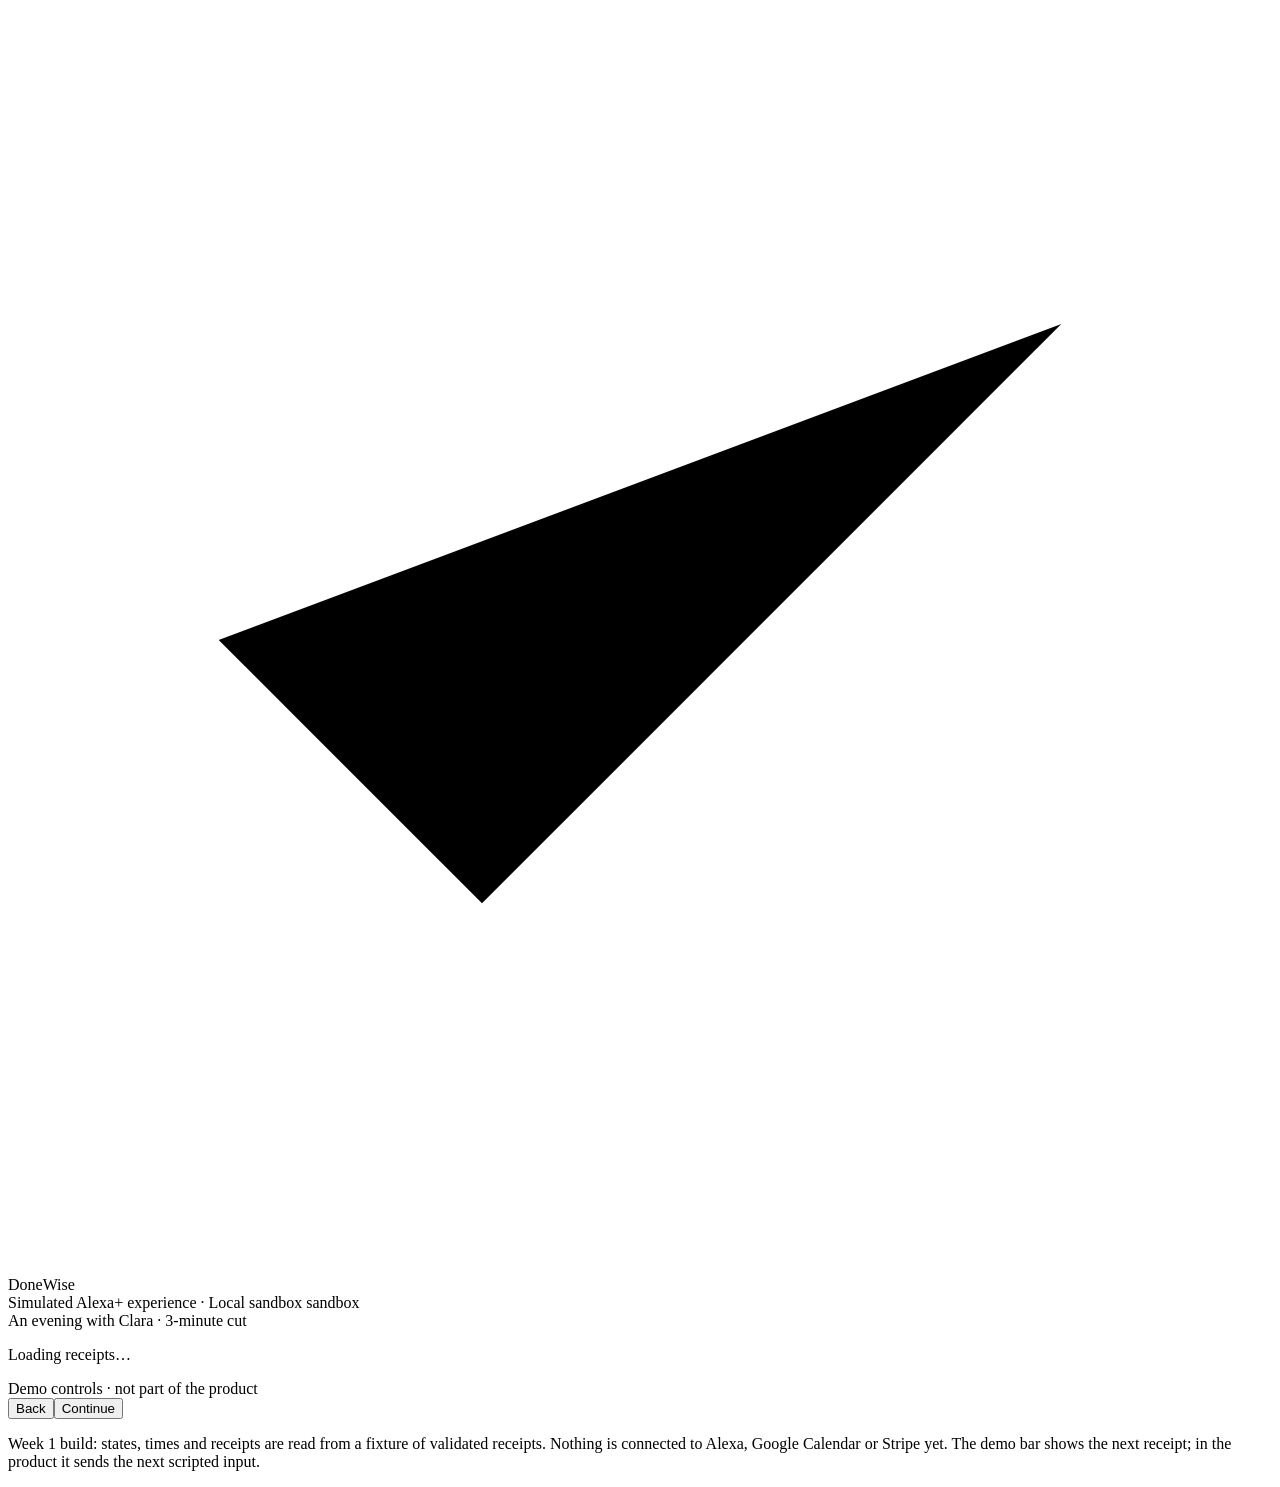
==== sim/static/index.html @ 6158784b "feat(sim): selectable user timezone, date rule in the prompt, speech filter USER_TIMEZONE accepts Am" ====
<!doctype html>
<html lang="en">
<head>
<meta charset="utf-8">
<meta name="viewport" content="width=device-width,initial-scale=1">
<title>DoneWise · An evening with Clara</title>
<link href="https://fonts.googleapis.com/css2?family=Instrument+Serif&family=IBM+Plex+Sans:wght@400;500;600&display=swap" rel="stylesheet">
<link rel="stylesheet" href="/static/styles.css">
</head>
<body>
<div id="dw-evening" aria-label="DoneWise: an evening with Clara">
 <header class="de-head">
  <div class="de-brand"><span class="de-mark"><svg viewBox="0 0 24 24" aria-hidden="true"><path d="M20 6 9 17l-5-5"/></svg></span>DoneWise</div>
  <div class="de-head-right">
   <span class="de-small">Simulated Alexa+ experience · Local sandbox</span>
   <span class="de-mode" id="de-mode" data-mode="sandbox">sandbox</span>
   <span class="de-mode" id="de-session-label" hidden></span>
  </div>
 </header>
 <div class="de-preview"><span id="de-preview-left">An evening with Clara · 3-minute cut</span><span id="de-preview-right"></span></div>
 <p class="de-loading" id="de-loading">Loading receipts…</p>
 <div class="de-grid" id="de-grid" hidden>
  <section class="de-talk" aria-label="Clara's conversation with Alexa+">
   <div><div class="de-heading"><h2 id="de-title"></h2><time class="de-clock" id="de-time"></time></div><p class="de-subtitle" id="de-subtitle"></p></div>
   <div class="de-gap" id="de-gap" hidden><svg viewBox="0 0 24 24" aria-hidden="true"><path d="M12 9v4M12 17h.01M10.3 3.9 1.8 18a2 2 0 0 0 1.7 3h17a2 2 0 0 0 1.7-3L13.7 3.9a2 2 0 0 0-3.4 0z"/></svg><span id="de-gap-text"></span></div>
   <div class="de-user" id="de-user-wrap"><small>Clara</small><p id="de-user"></p></div>
   <div>
    <div class="de-answer-label"><svg viewBox="0 0 24 24" aria-hidden="true"><path d="M2 10v3M6 6v11M10 3v18M14 8v7M18 5v13M22 10v3"/></svg><span>Alexa+ · spoken from the receipt</span><button type="button" class="de-voice" id="de-voice" aria-pressed="true" title="Read the spoken phrase aloud">Voice on</button></div>
    <p class="de-answer" id="de-answer" aria-live="polite"></p>
    <div class="de-approve-wrap" id="de-approve-wrap" hidden><button type="button" class="de-approve" id="de-approve"></button><span class="de-small" id="de-approve-note"></span></div>
    <p class="de-source" id="de-source"></p>
   </div>
   <details class="de-history"><summary id="de-history-label">Earlier in this conversation</summary><div id="de-history"></div></details>
   <form class="de-input" id="de-input" autocomplete="off">
    <label class="de-visually-hidden" for="de-text">Say something to Alexa+</label>
    <input type="text" id="de-text" placeholder="Type or tap the microphone…">
    <button type="button" class="de-mic" id="de-mic" aria-label="Speak" title="Speak"><svg viewBox="0 0 24 24" aria-hidden="true"><path d="M12 3a3 3 0 0 0-3 3v6a3 3 0 0 0 6 0V6a3 3 0 0 0-3-3z"/><path d="M19 11a7 7 0 0 1-14 0M12 18v3M8 21h8"/></svg></button>
    <button type="submit" class="de-send" aria-label="Send">Send</button>
   </form>
   <p class="de-input-note" id="de-input-note" hidden></p>
  </section>
  <aside class="de-side" aria-label="Receipts and saved tasks">
   <div class="de-side-label"><svg viewBox="0 0 24 24" aria-hidden="true"><path d="M4 2v20l2-1 2 1 2-1 2 1 2-1 2 1 2-1 2 1V2l-2 1-2-1-2 1-2-1-2 1-2-1-2 1zM8 7h8M8 11h8M8 15h5"/></svg><span>What backs this answer</span><span class="de-links"><a href="#" id="de-link-receipt">Receipt</a><a href="#" id="de-link-audit" aria-expanded="false">Audit</a></span></div>
   <div class="de-receipt">
    <div class="de-receipt-tabs" id="de-receipt-tabs" hidden></div>
    <h3 id="de-receipt-title"></h3><p class="de-small" id="de-receipt-sub"></p>
    <div class="de-value" id="de-value"></div><p class="de-small" id="de-value-sub"></p>
    <div class="de-status" id="de-status"><svg viewBox="0 0 24 24" aria-hidden="true"><circle cx="12" cy="12" r="10"/><circle cx="12" cy="12" r="1"/></svg><span id="de-status-text"></span></div>
    <p class="de-fault-tag" id="de-fault-tag" hidden></p>
    <dl class="de-facts" id="de-facts"></dl>
    <details class="de-evidence"><summary>Where this answer comes from</summary><div id="de-evidence"></div><ol class="de-hist-list" id="de-op-history" hidden></ol></details>
   </div>
   <section class="de-contrast" id="de-contrast" hidden>
    <h3>Same fault, same model, without DoneWise</h3>
    <p class="de-placeholder">Pending: fed by evaluation run</p>
    <p class="de-small">Baseline reply and Stripe test dashboard for this run appear here, labelled with the evaluation run ID. Never written by hand.</p>
   </section>
   <section class="de-audit" id="de-audit" hidden>
    <h3>Audit</h3>
    <p class="de-small" id="de-audit-session">MCP session: not connected</p>
    <div id="de-audit-ops"></div>
   </section>
   <section class="de-saved"><h3>Clara's tasks · this conversation</h3><div id="de-records"></div></section>
  </aside>
 </div>
 <section class="de-session-controls" id="de-session-controls" aria-label="Session controls" hidden>
  <div class="de-director-label">Demo controls · not part of the product</div>
  <label for="de-session-mode">Session mode</label>
  <select id="de-session-mode"><option value="scripted">Scripted</option><option value="voice">Free voice</option></select>
  <label for="de-session-timezone">User timezone</label>
  <select id="de-session-timezone"><option value="America/Los_Angeles">Los Angeles (PRD story)</option><option value="America/Santiago">Santiago de Chile</option></select>
  <p class="de-small">Changing mode or timezone starts a new conversation. Previous records are kept.</p>
  <p class="de-small" id="de-llm-note"></p>
  <div id="de-fault-panel" hidden>
   <div class="de-controls">
    <button type="button" class="de-back" id="de-fault-drop">Drop the response after the charge</button>
    <button type="button" class="de-back" id="de-fault-ack">Acknowledge without writing, twice</button>
    <button type="button" class="de-back" id="de-fault-refresh">Refresh fault state</button>
   </div>
   <p class="de-small" id="de-fault-state" role="status"></p>
  </div>
 </section>
 <footer class="de-director" aria-label="Demo controls">
  <div class="de-director-label">Demo controls · not part of the product</div>
  <div class="de-controls">
   <nav class="de-chapters" aria-label="Chapters" id="de-chapters"></nav>
   <div class="de-nav"><button type="button" class="de-back" id="de-prev">Back</button><span class="de-count" id="de-count"></span><button type="button" class="de-next" id="de-next">Continue</button></div>
  </div>
 </footer>
 <p class="de-bottom" id="de-bottom">Week 1 build: states, times and receipts are read from a fixture of validated receipts. Nothing is connected to Alexa, Google Calendar or Stripe yet. The demo bar shows the next receipt; in the product it sends the next scripted input.</p>
</div>
<script src="/static/app.js"></script>
</body>
</html>
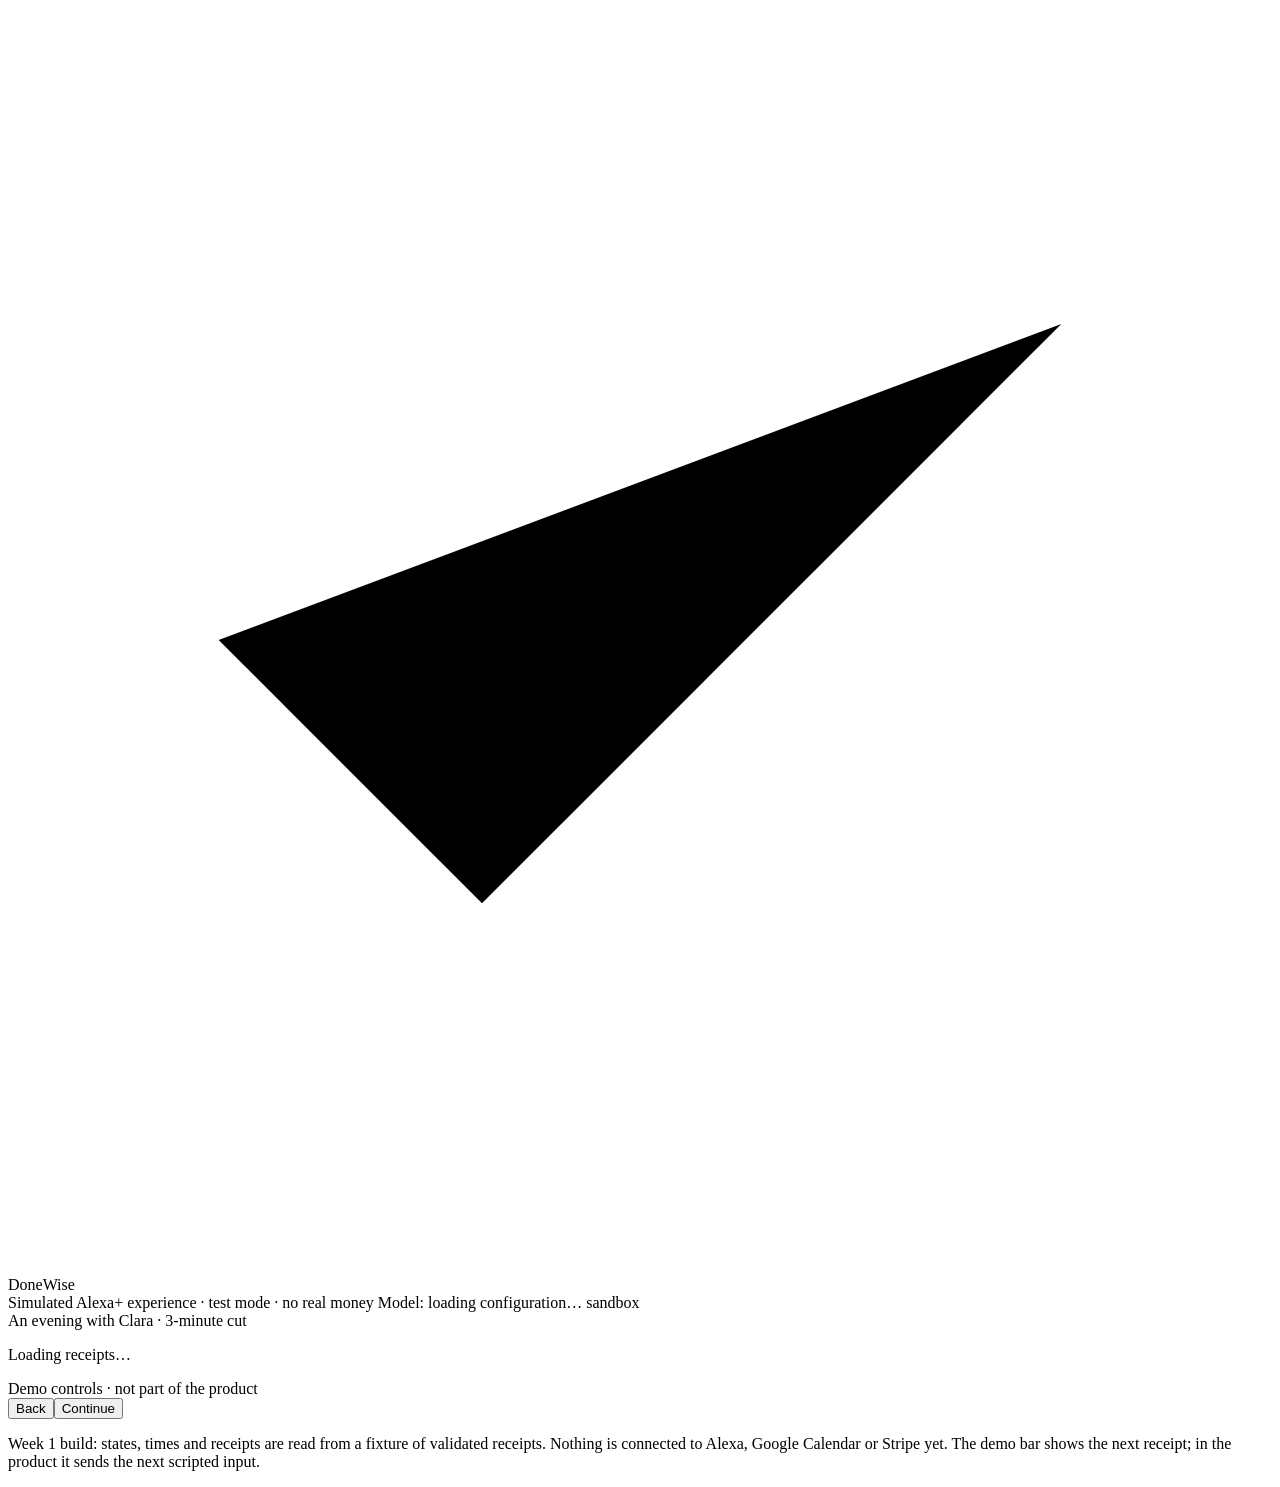
==== commit 064c3ae5: "feat(sim): validate connected Bedrock flow and display configured model" ====
--- a/sim/static/index.html
+++ b/sim/static/index.html
@@ -12,7 +12,8 @@
  <header class="de-head">
   <div class="de-brand"><span class="de-mark"><svg viewBox="0 0 24 24" aria-hidden="true"><path d="M20 6 9 17l-5-5"/></svg></span>DoneWise</div>
   <div class="de-head-right">
-   <span class="de-small">Simulated Alexa+ experience · Local sandbox</span>
+   <span class="de-small">Simulated Alexa+ experience · test mode · no real money</span>
+   <span class="de-small" id="de-model-label">Model: loading configuration…</span>
    <span class="de-mode" id="de-mode" data-mode="sandbox">sandbox</span>
    <span class="de-mode" id="de-session-label" hidden></span>
   </div>
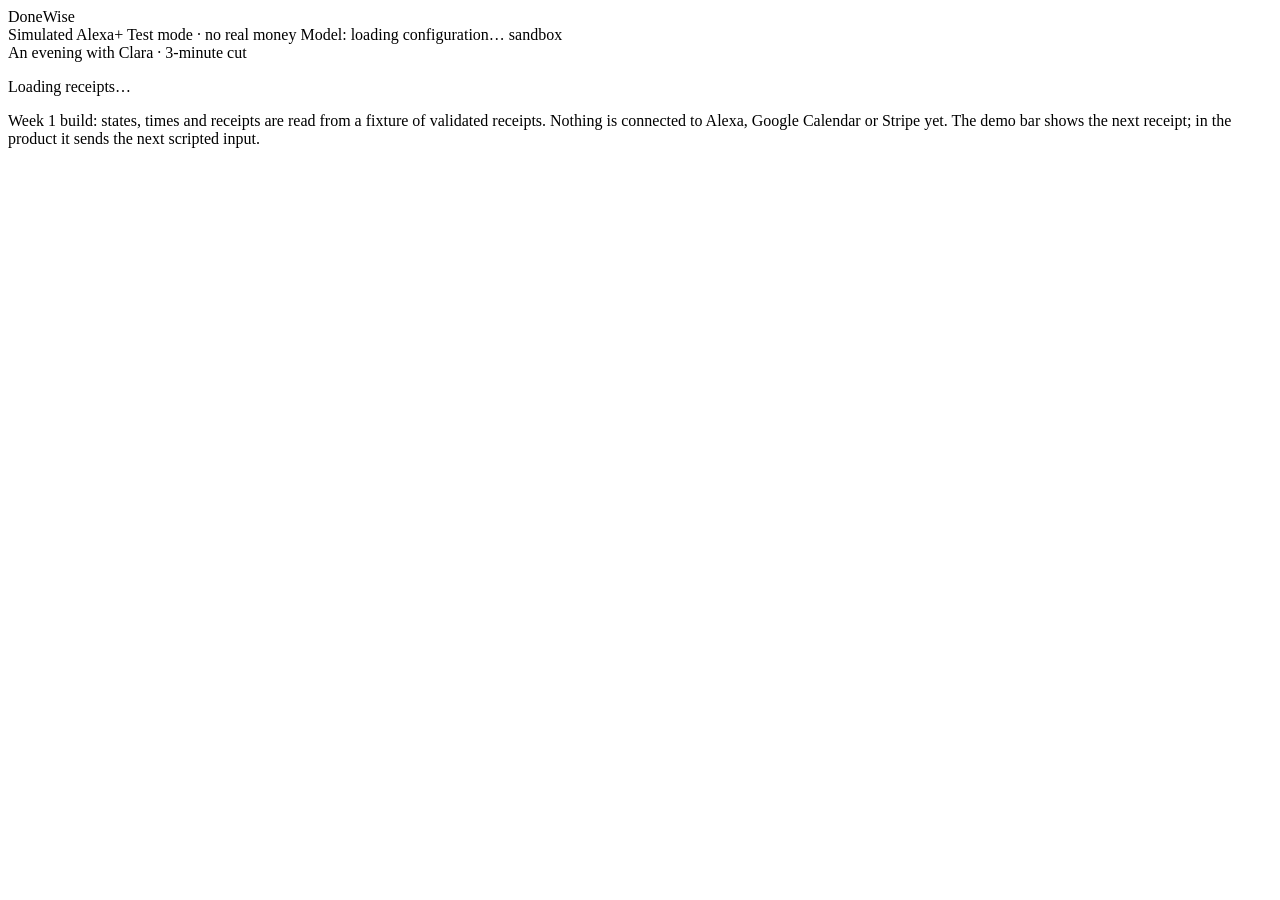
==== commit 937185b4: "feat(sim): three-column layout with a demo rail, Editorial plano markup Co-Authored-By: Claude Fable" ====
--- a/sim/static/index.html
+++ b/sim/static/index.html
@@ -4,16 +4,17 @@
 <meta charset="utf-8">
 <meta name="viewport" content="width=device-width,initial-scale=1">
 <title>DoneWise · An evening with Clara</title>
-<link href="https://fonts.googleapis.com/css2?family=Instrument+Serif&family=IBM+Plex+Sans:wght@400;500;600&display=swap" rel="stylesheet">
+<link href="https://fonts.googleapis.com/css2?family=Instrument+Sans:wght@400;500;600&family=Red+Hat+Mono:wght@400;500&display=swap" rel="stylesheet">
 <link rel="stylesheet" href="/static/styles.css">
 </head>
 <body>
 <div id="dw-evening" aria-label="DoneWise: an evening with Clara">
  <header class="de-head">
-  <div class="de-brand"><span class="de-mark"><svg viewBox="0 0 24 24" aria-hidden="true"><path d="M20 6 9 17l-5-5"/></svg></span>DoneWise</div>
+  <div class="de-brand">DoneWise</div>
   <div class="de-head-right">
-   <span class="de-small">Simulated Alexa+ experience · test mode · no real money</span>
-   <span class="de-small" id="de-model-label">Model: loading configuration…</span>
+   <span class="de-badge">Simulated Alexa+</span>
+   <span class="de-badge">Test mode · no real money</span>
+   <span class="de-badge de-badge-mono" id="de-model-label">Model: loading configuration…</span>
    <span class="de-mode" id="de-mode" data-mode="sandbox">sandbox</span>
    <span class="de-mode" id="de-session-label" hidden></span>
   </div>
@@ -22,72 +23,77 @@
  <p class="de-loading" id="de-loading">Loading receipts…</p>
  <div class="de-grid" id="de-grid" hidden>
   <section class="de-talk" aria-label="Clara's conversation with Alexa+">
-   <div><div class="de-heading"><h2 id="de-title"></h2><time class="de-clock" id="de-time"></time></div><p class="de-subtitle" id="de-subtitle"></p></div>
+   <div class="de-talk-head"><div class="de-heading"><h2 id="de-title"></h2><time class="de-clock" id="de-time"></time></div><p class="de-subtitle" id="de-subtitle"></p></div>
    <div class="de-gap" id="de-gap" hidden><svg viewBox="0 0 24 24" aria-hidden="true"><path d="M12 9v4M12 17h.01M10.3 3.9 1.8 18a2 2 0 0 0 1.7 3h17a2 2 0 0 0 1.7-3L13.7 3.9a2 2 0 0 0-3.4 0z"/></svg><span id="de-gap-text"></span></div>
-   <div class="de-user" id="de-user-wrap"><small>Clara</small><p id="de-user"></p></div>
-   <div>
-    <div class="de-answer-label"><svg viewBox="0 0 24 24" aria-hidden="true"><path d="M2 10v3M6 6v11M10 3v18M14 8v7M18 5v13M22 10v3"/></svg><span>Alexa+ · spoken from the receipt</span><button type="button" class="de-voice" id="de-voice" aria-pressed="true" title="Read the spoken phrase aloud">Voice on</button></div>
-    <p class="de-answer" id="de-answer" aria-live="polite"></p>
-    <div class="de-approve-wrap" id="de-approve-wrap" hidden><button type="button" class="de-approve" id="de-approve"></button><span class="de-small" id="de-approve-note"></span></div>
-    <p class="de-source" id="de-source"></p>
+   <div class="de-turn de-user" id="de-user-wrap"><span class="de-turn-who">Clara</span><p id="de-user"></p></div>
+   <div class="de-turn">
+    <span class="de-turn-who">Alexa+</span>
+    <div class="de-turn-body">
+     <div class="de-answer-label de-label"><svg viewBox="0 0 24 24" aria-hidden="true"><path d="M2 10v3M6 6v11M10 3v18M14 8v7M18 5v13M22 10v3"/></svg><span>Spoken from the receipt</span><button type="button" class="de-voice" id="de-voice" aria-pressed="true" title="Read the spoken phrase aloud">Voice on</button></div>
+     <p class="de-answer" id="de-answer" aria-live="polite"></p>
+     <div class="de-approve-wrap" id="de-approve-wrap" hidden><button type="button" class="de-approve" id="de-approve"></button><span class="de-small" id="de-approve-note"></span></div>
+     <p class="de-source" id="de-source"></p>
+    </div>
    </div>
    <details class="de-history"><summary id="de-history-label">Earlier in this conversation</summary><div id="de-history"></div></details>
    <form class="de-input" id="de-input" autocomplete="off">
     <label class="de-visually-hidden" for="de-text">Say something to Alexa+</label>
+    <button type="button" class="de-mic" id="de-mic" aria-label="Speak" title="Speak"><svg viewBox="0 0 24 24" aria-hidden="true"><path d="M12 3a3 3 0 0 0-3 3v6a3 3 0 0 0 6 0V6a3 3 0 0 0-3-3z"/><path d="M19 11a7 7 0 0 1-14 0M12 18v3M8 21h8"/></svg></button>
     <input type="text" id="de-text" placeholder="Type or tap the microphone…">
-    <button type="button" class="de-mic" id="de-mic" aria-label="Speak" title="Speak"><svg viewBox="0 0 24 24" aria-hidden="true"><path d="M12 3a3 3 0 0 0-3 3v6a3 3 0 0 0 6 0V6a3 3 0 0 0-3-3z"/><path d="M19 11a7 7 0 0 1-14 0M12 18v3M8 21h8"/></svg></button>
     <button type="submit" class="de-send" aria-label="Send">Send</button>
    </form>
    <p class="de-input-note" id="de-input-note" hidden></p>
   </section>
   <aside class="de-side" aria-label="Receipts and saved tasks">
-   <div class="de-side-label"><svg viewBox="0 0 24 24" aria-hidden="true"><path d="M4 2v20l2-1 2 1 2-1 2 1 2-1 2 1 2-1 2 1V2l-2 1-2-1-2 1-2-1-2 1-2-1-2 1zM8 7h8M8 11h8M8 15h5"/></svg><span>What backs this answer</span><span class="de-links"><a href="#" id="de-link-receipt">Receipt</a><a href="#" id="de-link-audit" aria-expanded="false">Audit</a></span></div>
+   <div class="de-side-label de-label"><svg viewBox="0 0 24 24" aria-hidden="true"><path d="M4 2v20l2-1 2 1 2-1 2 1 2-1 2 1 2-1 2 1V2l-2 1-2-1-2 1-2-1-2 1-2-1-2 1zM8 7h8M8 11h8M8 15h5"/></svg><span>What backs this answer</span><span class="de-links"><a href="#" id="de-link-receipt">Receipt</a><a href="#" id="de-link-audit" aria-expanded="false">Audit</a></span></div>
    <div class="de-receipt">
     <div class="de-receipt-tabs" id="de-receipt-tabs" hidden></div>
-    <h3 id="de-receipt-title"></h3><p class="de-small" id="de-receipt-sub"></p>
+    <h3 id="de-receipt-title"></h3><p class="de-small de-mono" id="de-receipt-sub"></p>
     <div class="de-value" id="de-value"></div><p class="de-small" id="de-value-sub"></p>
-    <div class="de-status" id="de-status"><svg viewBox="0 0 24 24" aria-hidden="true"><circle cx="12" cy="12" r="10"/><circle cx="12" cy="12" r="1"/></svg><span id="de-status-text"></span></div>
+    <div class="de-status" id="de-status"><svg viewBox="0 0 24 24" aria-hidden="true"><path d="M20 6 9 17l-5-5"/></svg><span id="de-status-text"></span></div>
     <p class="de-fault-tag" id="de-fault-tag" hidden></p>
     <dl class="de-facts" id="de-facts"></dl>
     <details class="de-evidence"><summary>Where this answer comes from</summary><div id="de-evidence"></div><ol class="de-hist-list" id="de-op-history" hidden></ol></details>
    </div>
    <section class="de-contrast" id="de-contrast" hidden>
-    <h3>Same fault, same model, without DoneWise</h3>
+    <h3 class="de-label">Same fault, same model, without DoneWise</h3>
     <p class="de-placeholder">Pending: fed by evaluation run</p>
     <p class="de-small">Baseline reply and Stripe test dashboard for this run appear here, labelled with the evaluation run ID. Never written by hand.</p>
    </section>
    <section class="de-audit" id="de-audit" hidden>
-    <h3>Audit</h3>
-    <p class="de-small" id="de-audit-session">MCP session: not connected</p>
+    <h3 class="de-label">Audit</h3>
+    <p class="de-small de-mono" id="de-audit-session">MCP session: not connected</p>
     <div id="de-audit-ops"></div>
    </section>
-   <section class="de-saved"><h3>Clara's tasks · this conversation</h3><div id="de-records"></div></section>
+   <section class="de-saved"><h3 class="de-label">Clara's tasks · this conversation</h3><div id="de-records"></div></section>
+  </aside>
+  <aside class="de-rail" aria-label="Demo controls">
+   <section class="de-session-controls" id="de-session-controls" aria-label="Session controls" hidden>
+    <div class="de-director-label de-label">Demo controls · not part of the product</div>
+    <label for="de-session-mode">Session mode</label>
+    <select id="de-session-mode"><option value="scripted">Scripted</option><option value="voice">Free voice</option></select>
+    <label for="de-session-timezone">User timezone</label>
+    <select id="de-session-timezone"><option value="America/Los_Angeles">Los Angeles (PRD story)</option><option value="America/Santiago">Santiago de Chile</option></select>
+    <p class="de-small">Changing mode or timezone starts a new conversation. Previous records are kept.</p>
+    <p class="de-small" id="de-llm-note"></p>
+    <div id="de-fault-panel" hidden>
+     <div class="de-controls">
+      <button type="button" class="de-back" id="de-fault-drop">Drop the response after the charge</button>
+      <button type="button" class="de-back" id="de-fault-ack">Acknowledge without writing, twice</button>
+      <button type="button" class="de-back" id="de-fault-refresh">Refresh fault state</button>
+     </div>
+     <p class="de-small de-mono" id="de-fault-state" role="status"></p>
+    </div>
+   </section>
+   <footer class="de-director" aria-label="Demo controls">
+    <div class="de-director-label de-label">Demo controls · not part of the product</div>
+    <div class="de-controls">
+     <nav class="de-chapters" aria-label="Chapters" id="de-chapters"></nav>
+     <div class="de-nav"><button type="button" class="de-back" id="de-prev">Back</button><span class="de-count" id="de-count"></span><button type="button" class="de-next" id="de-next">Continue</button></div>
+    </div>
+   </footer>
   </aside>
  </div>
- <section class="de-session-controls" id="de-session-controls" aria-label="Session controls" hidden>
-  <div class="de-director-label">Demo controls · not part of the product</div>
-  <label for="de-session-mode">Session mode</label>
-  <select id="de-session-mode"><option value="scripted">Scripted</option><option value="voice">Free voice</option></select>
-  <label for="de-session-timezone">User timezone</label>
-  <select id="de-session-timezone"><option value="America/Los_Angeles">Los Angeles (PRD story)</option><option value="America/Santiago">Santiago de Chile</option></select>
-  <p class="de-small">Changing mode or timezone starts a new conversation. Previous records are kept.</p>
-  <p class="de-small" id="de-llm-note"></p>
-  <div id="de-fault-panel" hidden>
-   <div class="de-controls">
-    <button type="button" class="de-back" id="de-fault-drop">Drop the response after the charge</button>
-    <button type="button" class="de-back" id="de-fault-ack">Acknowledge without writing, twice</button>
-    <button type="button" class="de-back" id="de-fault-refresh">Refresh fault state</button>
-   </div>
-   <p class="de-small" id="de-fault-state" role="status"></p>
-  </div>
- </section>
- <footer class="de-director" aria-label="Demo controls">
-  <div class="de-director-label">Demo controls · not part of the product</div>
-  <div class="de-controls">
-   <nav class="de-chapters" aria-label="Chapters" id="de-chapters"></nav>
-   <div class="de-nav"><button type="button" class="de-back" id="de-prev">Back</button><span class="de-count" id="de-count"></span><button type="button" class="de-next" id="de-next">Continue</button></div>
-  </div>
- </footer>
  <p class="de-bottom" id="de-bottom">Week 1 build: states, times and receipts are read from a fixture of validated receipts. Nothing is connected to Alexa, Google Calendar or Stripe yet. The demo bar shows the next receipt; in the product it sends the next scripted input.</p>
 </div>
 <script src="/static/app.js"></script>
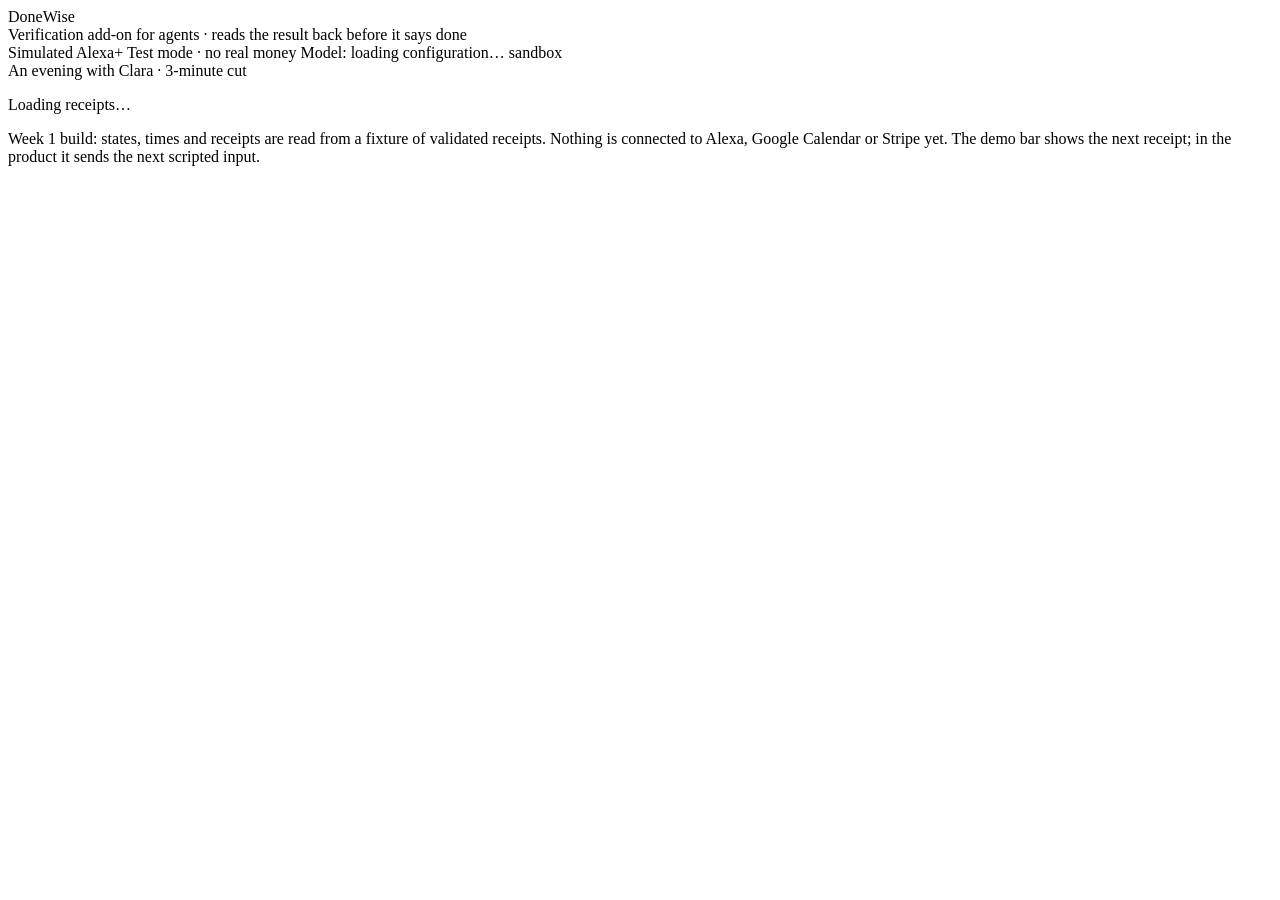
==== commit 6f851473: "fix(sim): apply deferred review minors to the Editorial plano UI - single Demo controls heading in t" ====
--- a/sim/static/index.html
+++ b/sim/static/index.html
@@ -10,7 +10,7 @@
 <body>
 <div id="dw-evening" aria-label="DoneWise: an evening with Clara">
  <header class="de-head">
-  <div class="de-brand">DoneWise</div>
+  <div class="de-brand-wrap"><div class="de-brand">DoneWise</div><span class="de-tagline">Verification add-on for agents · reads the result back before it says done</span></div>
   <div class="de-head-right">
    <span class="de-badge">Simulated Alexa+</span>
    <span class="de-badge">Test mode · no real money</span>
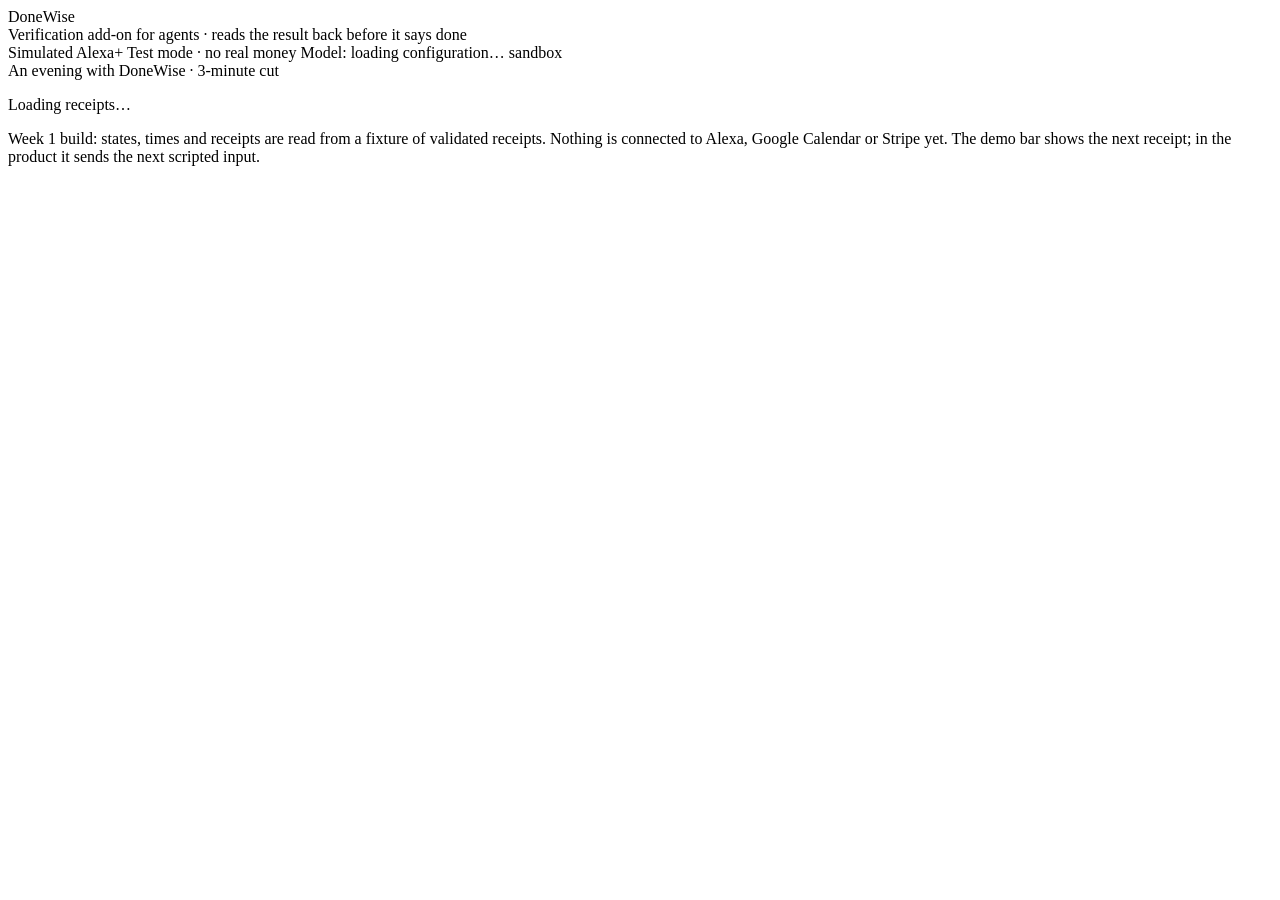
==== commit ba34291a: "fix(sim): the user is you, not Clara; apply the remaining review minors UI copy and prompt: the pers" ====
--- a/sim/static/index.html
+++ b/sim/static/index.html
@@ -3,12 +3,12 @@
 <head>
 <meta charset="utf-8">
 <meta name="viewport" content="width=device-width,initial-scale=1">
-<title>DoneWise · An evening with Clara</title>
+<title>DoneWise · Simulator</title>
 <link href="https://fonts.googleapis.com/css2?family=Instrument+Sans:wght@400;500;600&family=Red+Hat+Mono:wght@400;500&display=swap" rel="stylesheet">
-<link rel="stylesheet" href="/static/styles.css">
+<link rel="stylesheet" href="/static/styles.css?v=2026-10-18b">
 </head>
 <body>
-<div id="dw-evening" aria-label="DoneWise: an evening with Clara">
+<div id="dw-evening" aria-label="DoneWise simulator">
  <header class="de-head">
   <div class="de-brand-wrap"><div class="de-brand">DoneWise</div><span class="de-tagline">Verification add-on for agents · reads the result back before it says done</span></div>
   <div class="de-head-right">
@@ -19,13 +19,13 @@
    <span class="de-mode" id="de-session-label" hidden></span>
   </div>
  </header>
- <div class="de-preview"><span id="de-preview-left">An evening with Clara · 3-minute cut</span><span id="de-preview-right"></span></div>
+ <div class="de-preview"><span id="de-preview-left">An evening with DoneWise · 3-minute cut</span><span id="de-preview-right"></span></div>
  <p class="de-loading" id="de-loading">Loading receipts…</p>
  <div class="de-grid" id="de-grid" hidden>
-  <section class="de-talk" aria-label="Clara's conversation with Alexa+">
+  <section class="de-talk" aria-label="Your conversation with Alexa+">
    <div class="de-talk-head"><div class="de-heading"><h2 id="de-title"></h2><time class="de-clock" id="de-time"></time></div><p class="de-subtitle" id="de-subtitle"></p></div>
    <div class="de-gap" id="de-gap" hidden><svg viewBox="0 0 24 24" aria-hidden="true"><path d="M12 9v4M12 17h.01M10.3 3.9 1.8 18a2 2 0 0 0 1.7 3h17a2 2 0 0 0 1.7-3L13.7 3.9a2 2 0 0 0-3.4 0z"/></svg><span id="de-gap-text"></span></div>
-   <div class="de-turn de-user" id="de-user-wrap"><span class="de-turn-who">Clara</span><p id="de-user"></p></div>
+   <div class="de-turn de-user" id="de-user-wrap"><span class="de-turn-who">You</span><p id="de-user"></p></div>
    <div class="de-turn">
     <span class="de-turn-who">Alexa+</span>
     <div class="de-turn-body">
@@ -65,7 +65,7 @@
     <p class="de-small de-mono" id="de-audit-session">MCP session: not connected</p>
     <div id="de-audit-ops"></div>
    </section>
-   <section class="de-saved"><h3 class="de-label">Clara's tasks · this conversation</h3><div id="de-records"></div></section>
+   <section class="de-saved"><h3 class="de-label">Your tasks · this conversation</h3><div id="de-records"></div></section>
   </aside>
   <aside class="de-rail" aria-label="Demo controls">
    <section class="de-session-controls" id="de-session-controls" aria-label="Session controls" hidden>
@@ -85,7 +85,7 @@
      <p class="de-small de-mono" id="de-fault-state" role="status"></p>
     </div>
    </section>
-   <footer class="de-director" aria-label="Demo controls">
+   <footer class="de-director">
     <div class="de-director-label de-label">Demo controls · not part of the product</div>
     <div class="de-controls">
      <nav class="de-chapters" aria-label="Chapters" id="de-chapters"></nav>
@@ -96,6 +96,6 @@
  </div>
  <p class="de-bottom" id="de-bottom">Week 1 build: states, times and receipts are read from a fixture of validated receipts. Nothing is connected to Alexa, Google Calendar or Stripe yet. The demo bar shows the next receipt; in the product it sends the next scripted input.</p>
 </div>
-<script src="/static/app.js"></script>
+<script src="/static/app.js?v=2026-10-18b"></script>
 </body>
 </html>
